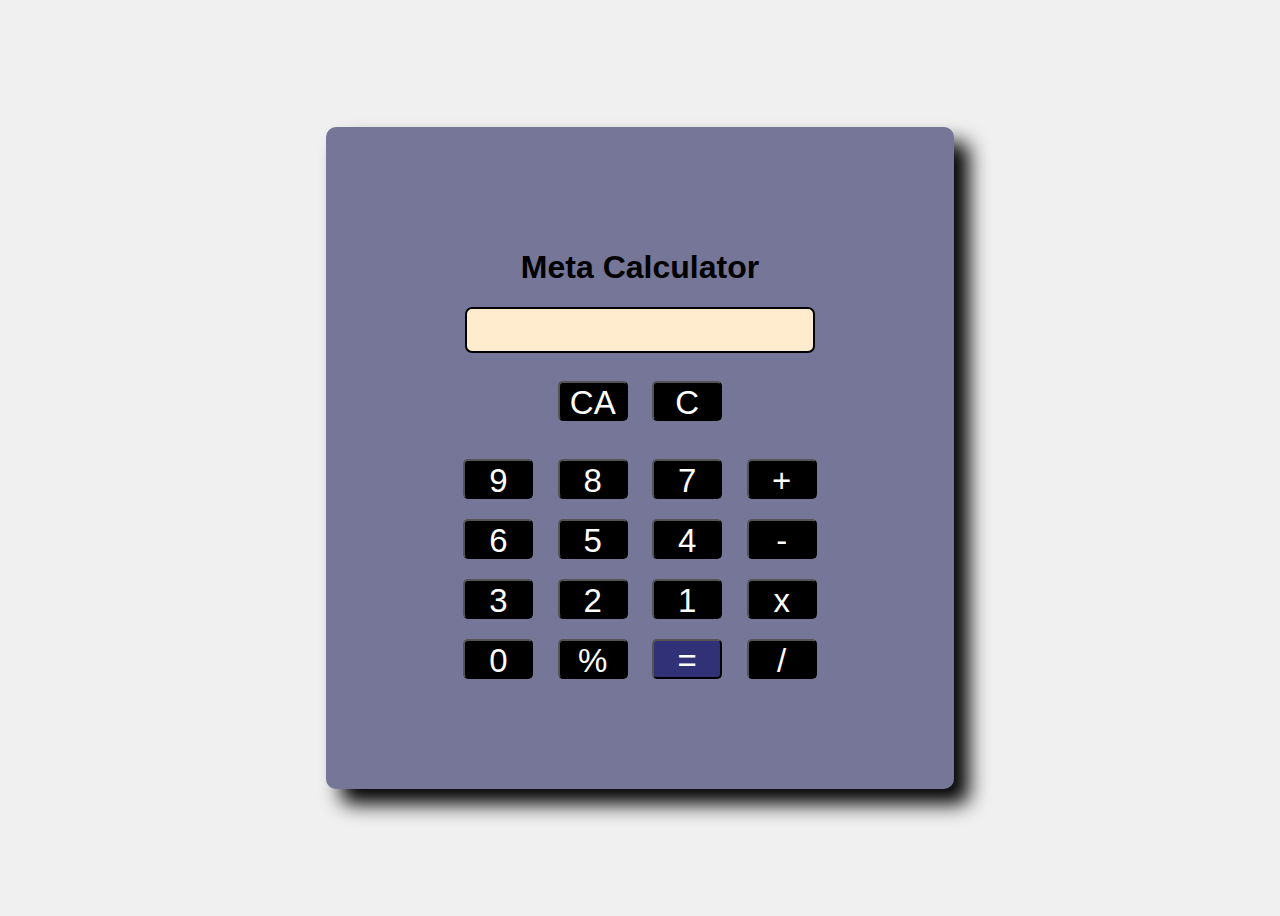
==== Calculator App/calulator.html @ 5100d0c5 "modify" ====
<!DOCTYPE html>
<html lang="en">
<head>
    <meta charset="UTF-8">
    <meta name="viewport" content="width=device-width, initial-scale=1.0">
    <title>Calculator</title>

<link rel="stylesheet" href="style.css">

</head>
<body >
       

<h1></h1>

<!-- <p id="abc">
Lorem ipsum dolor, sit amet consectetur adipisicing elit. Similique facere placeat voluptas eius rem ullam optio in labore quidem quibusdam voluptates iusto numquam, nesciunt molestias doloribus nihil omnis dolores maxime!
<a id="anc" onclick="abc()" href="#">Read More</a>

<p id="ttt">


</p>


</p> -->

<!-- <button onclick="abc()" >Click me</button> -->









<div class="container">
    <h1>Meta Calculator</h1>
    <div>


        <!-- <div class="calculator">
            <div class="display" id="display">0</div>
            <div class="buttons">
                 -->
        <input readonly type="text" name="" id="inp">
        </div>
        <br>
<button  onclick="clr()"> CA</button>
<button  onclick="clr( )"> C </button>
<br>
<br>

<div  class="asd">
<button  onclick="dabaya( 9)"> 9 </button>
<button  onclick="dabaya( 8)">  8</button>
<button  onclick="dabaya(7 )">  7</button>
<button  onclick="dabaya('+' )">  +</button>
</div>

<div>
    <button  onclick="dabaya(6 )">  6</button>
    <button  onclick="dabaya(5 )"> 5 </button>
    <button  onclick="dabaya(4 )"> 4 </button>
    <button  onclick="dabaya( '-')"> -  </button>
    </div>

    <div>
        <button  onclick="dabaya( 3)"> 3 </button>
        <button  onclick="dabaya( 2)"> 2 </button>
        <button  onclick="dabaya( 1)"> 1 </button>
        <button  onclick="dabaya( '*')"> x </button>
        </div>

        <div>
            <button  onclick="dabaya( 0)"> 0 </button>
            <button  onclick="dabaya( '%')"> % </button>
            <button class="call"  onclick="eq()"> = </button>
            <button  onclick="dabaya( '/')"> / </button>
            </div>


</div>












    <script src="app.js"></script>
</body>
</html>
---- Calculator App/style.css ----
div{
    border-style: none;
    text-align: center;
    

}


button:active{
    background-color: rgb(16, 16, 16);
    transform: translate(0.3);
    color: rgb(123, 114, 114);

}







.container{
    background-color: rgb(117, 118, 152);
 width:fit-content;
  border-width: 1px; 
 border-style:solid; 
 padding: 100px;
padding: 100px;
margin: auto;
box-shadow: 15px 15px 20px black;


 border-radius: 10px;
 border-style: none;
}

button{

    /* border-style: none; */
    background-color: black;
    color: white;
   margin: 10px;
        width: 70px;
        height: 40px;
        border-radius: 5px;
        align-items: center;
        justify-content: center;
        font-size: 33px;
}
input{
font-size: xx-large;
    border-color: black;
    border-style: solid;
color: rgb(0, 0, 0);
    background-color: blanchedalmond;
    width:80%;
   height: 40px;
   border-radius: 7px;
   font-family: Verdana, Geneva, Tahoma, sans-serif;
outline: none;

}
h1{
    text-align: center;
display:inline-block ;
    width: fit-content;
    font-family: 'Gill Sans', 'Gill Sans MT', Calibri, 'Trebuchet MS', sans-serif;
}
body{
    display: flex;
    justify-content: center;
    align-items: center;
    height: 100vh;
    background-color: #f0f0f0;
    font-family: Arial, sans-serif;
}
.call{
    background-color: rgb(49, 49, 120);
}
button:hover {
    background-color: #5c5855;
}



/* .calculator {
    background-color: #fff;
    border-radius: 10px;
    box-shadow: 0 0 20px rgba(0, 0, 0, 0.1);
    padding: 20px;
    width: 300px;
}

.display {
    background-color: #222;
    color: #fff;
    font-size: 2em;
    padding: 10px;
    text-align: right;
    border-radius: 5px;
    margin-bottom: 20px;
}

.buttons {
    display: grid;
    grid-template-columns: repeat(4, 1fr);
    gap: 10px;
} */
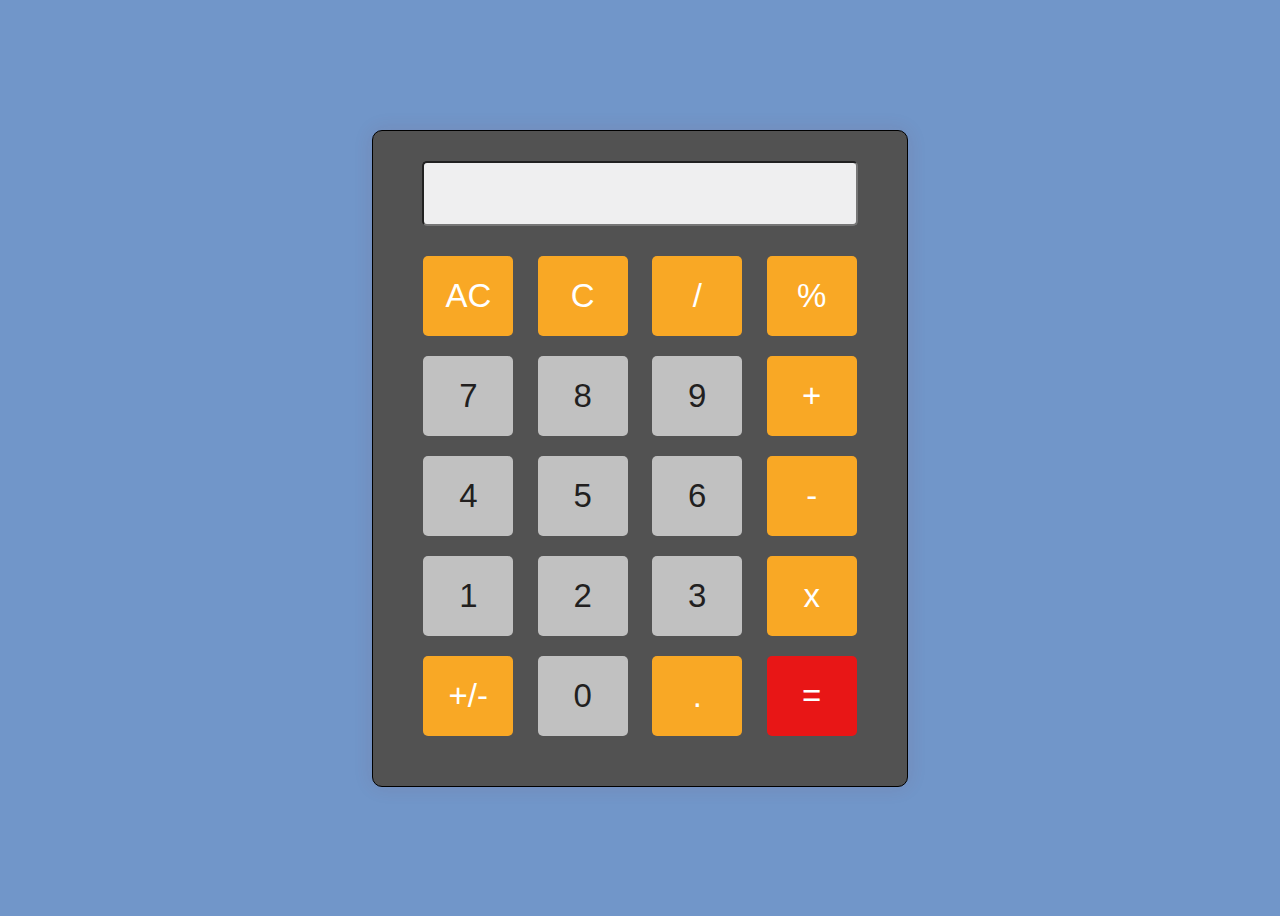
==== commit 3aff832e: "edit" ====
--- a/Calculator App/calulator.html
+++ b/Calculator App/calulator.html
@@ -1,19 +1,16 @@
 <!DOCTYPE html>
 <html lang="en">
-<head>
-    <meta charset="UTF-8">
-    <meta name="viewport" content="width=device-width, initial-scale=1.0">
+  <head>
+    <meta charset="UTF-8" />
+    <meta name="viewport" content="width=device-width, initial-scale=1.0" />
     <title>Calculator</title>
 
-<link rel="stylesheet" href="style.css">
+    <link rel="stylesheet" href="style.css" />
+  </head>
+  <body>
+    <h1></h1>
 
-</head>
-<body >
-       
-
-<h1></h1>
-
-<!-- <p id="abc">
+    <!-- <p id="abc">
 Lorem ipsum dolor, sit amet consectetur adipisicing elit. Similique facere placeat voluptas eius rem ullam optio in labore quidem quibusdam voluptates iusto numquam, nesciunt molestias doloribus nihil omnis dolores maxime!
 <a id="anc" onclick="abc()" href="#">Read More</a>
 
@@ -25,75 +22,56 @@
 
 </p> -->
 
-<!-- <button onclick="abc()" >Click me</button> -->
+    <!-- <button onclick="abc()" >Click me</button> -->
 
-
-
-
-
-
-
-
-
-<div class="container">
-    <h1>Meta Calculator</h1>
-    <div>
-
-
+    <div class="container">
+      <div>
         <!-- <div class="calculator">
             <div class="display" id="display">0</div>
             <div class="buttons">
                  -->
-        <input readonly type="text" name="" id="inp">
-        </div>
-        <br>
-<button  onclick="clr()"> CA</button>
-<button  onclick="clr( )"> C </button>
-<br>
-<br>
+        <input readonly type="text" name="" id="inp" />
+      </div>
 
-<div  class="asd">
-<button  onclick="dabaya( 9)"> 9 </button>
-<button  onclick="dabaya( 8)">  8</button>
-<button  onclick="dabaya(7 )">  7</button>
-<button  onclick="dabaya('+' )">  +</button>
-</div>
+      <button class="calll" onclick="clr()">AC</button>
+      <button  class="calll" onclick="clr( )">C</button>
+      <button class="calll" onclick="dabaya( '/')">/</button>
+     
+      <button class="calll" onclick="dabaya( '%')">%</button>
 
-<div>
-    <button  onclick="dabaya(6 )">  6</button>
-    <button  onclick="dabaya(5 )"> 5 </button>
-    <button  onclick="dabaya(4 )"> 4 </button>
-    <button  onclick="dabaya( '-')"> -  </button>
+      <div class="asd">
+        <button onclick="dabaya( 7)">7</button>
+        <button onclick="dabaya( 8)">8</button>
+        <button onclick="dabaya(9 )">9</button>
+        <button class="calll" onclick="dabaya('+' )">+</button>
+      </div>
+
+      <div>
+        <button onclick="dabaya(4 )">4</button>
+        <button onclick="dabaya(5 )">5</button>
+        <button onclick="dabaya(6 )">6</button>
+        <button class="calll" onclick="dabaya( '-')">-</button>
+      </div>
+
+      <div>
+        <button onclick="dabaya( 1)">1</button>
+        <button onclick="dabaya( 2)">2</button>
+        <button onclick="dabaya( 3)">3</button>
+      
+       
+        <button class="calll" onclick="dabaya( '*')">x</button>
+      </div>
+
+      <div>
+        <button class="calll" onclick="dabaya('+/-')">+/-</button>
+        <button onclick="dabaya( 0)">0</button>
+        <button class="calll" onclick="dabaya('.')">.</button>
+
+        <button class="call" onclick="eq()">=</button>
+       
+      </div>
     </div>
 
-    <div>
-        <button  onclick="dabaya( 3)"> 3 </button>
-        <button  onclick="dabaya( 2)"> 2 </button>
-        <button  onclick="dabaya( 1)"> 1 </button>
-        <button  onclick="dabaya( '*')"> x </button>
-        </div>
-
-        <div>
-            <button  onclick="dabaya( 0)"> 0 </button>
-            <button  onclick="dabaya( '%')"> % </button>
-            <button class="call"  onclick="eq()"> = </button>
-            <button  onclick="dabaya( '/')"> / </button>
-            </div>
-
-
-</div>
-
-
-
-
-
-
-
-
-
-
-
-
     <script src="app.js"></script>
-</body>
-</html>+  </body>
+</html>
--- a/Calculator App/style.css
+++ b/Calculator App/style.css
@@ -4,7 +4,6 @@
     
 
 }
-
 
 button:active{
     background-color: rgb(16, 16, 16);
@@ -20,44 +19,57 @@
 
 
 .container{
-    background-color: rgb(117, 118, 152);
- width:fit-content;
+    /* margin-bottom: 50px; */
+    /* margin-top: 90px; */
+    /* background-color: rgb(117, 118, 152); */
+ /* width:fit-content; */
   border-width: 1px; 
  border-style:solid; 
- padding: 100px;
-padding: 100px;
-margin: auto;
+ /* padding: 100px; */
+padding: 40px;
+padding-top: 30px;
+/* margin:20px ; */
 box-shadow: 15px 15px 20px black;
+ border-radius: 10px;
 
-
- border-radius: 10px;
- border-style: none;
-}
+ background-color: #525252;
+    border-radius: 10px;
+    box-shadow: 0 0 20px rgba(146, 31, 31, 0.1);
+     /* padding: 50px;
+    width: 390px; */
+} 
 
 button{
-
-    /* border-style: none; */
-    background-color: black;
-    color: white;
+    border-style: none; 
+ background-color: rgb(193, 193, 193);
+    color: rgb(34, 31, 31);
    margin: 10px;
-        width: 70px;
-        height: 40px;
+        width: 90px;
+        height: 80px;
         border-radius: 5px;
         align-items: center;
         justify-content: center;
         font-size: 33px;
 }
 input{
-font-size: xx-large;
+    width:90%;
+    background-color: #efeff0;
+    color: #000000;
+    font-size: 2em;
+    padding: 12px;
+    text-align: right;
+    border-radius: 5px;
+    margin-bottom: 20px;
+/* font-size: xx-large;
     border-color: black;
     border-style: solid;
 color: rgb(0, 0, 0);
     background-color: blanchedalmond;
-    width:80%;
+    
    height: 40px;
-   border-radius: 7px;
+   /* border-radius: 7px; */
    font-family: Verdana, Geneva, Tahoma, sans-serif;
-outline: none;
+outline: none; 
 
 }
 h1{
@@ -71,38 +83,18 @@
     justify-content: center;
     align-items: center;
     height: 100vh;
-    background-color: #f0f0f0;
+    background-color: #7196c9;
     font-family: Arial, sans-serif;
 }
 .call{
-    background-color: rgb(49, 49, 120);
+    background-color: rgb(232, 22, 22);color: white;
 }
 button:hover {
     background-color: #5c5855;
 }
 
-
-
-/* .calculator {
-    background-color: #fff;
-    border-radius: 10px;
-    box-shadow: 0 0 20px rgba(0, 0, 0, 0.1);
-    padding: 20px;
-    width: 300px;
+.calll{
+    background-color: #f9a825;
+    color: #fff;
 }
 
-.display {
-    background-color: #222;
-    color: #fff;
-    font-size: 2em;
-    padding: 10px;
-    text-align: right;
-    border-radius: 5px;
-    margin-bottom: 20px;
-}
-
-.buttons {
-    display: grid;
-    grid-template-columns: repeat(4, 1fr);
-    gap: 10px;
-} */
